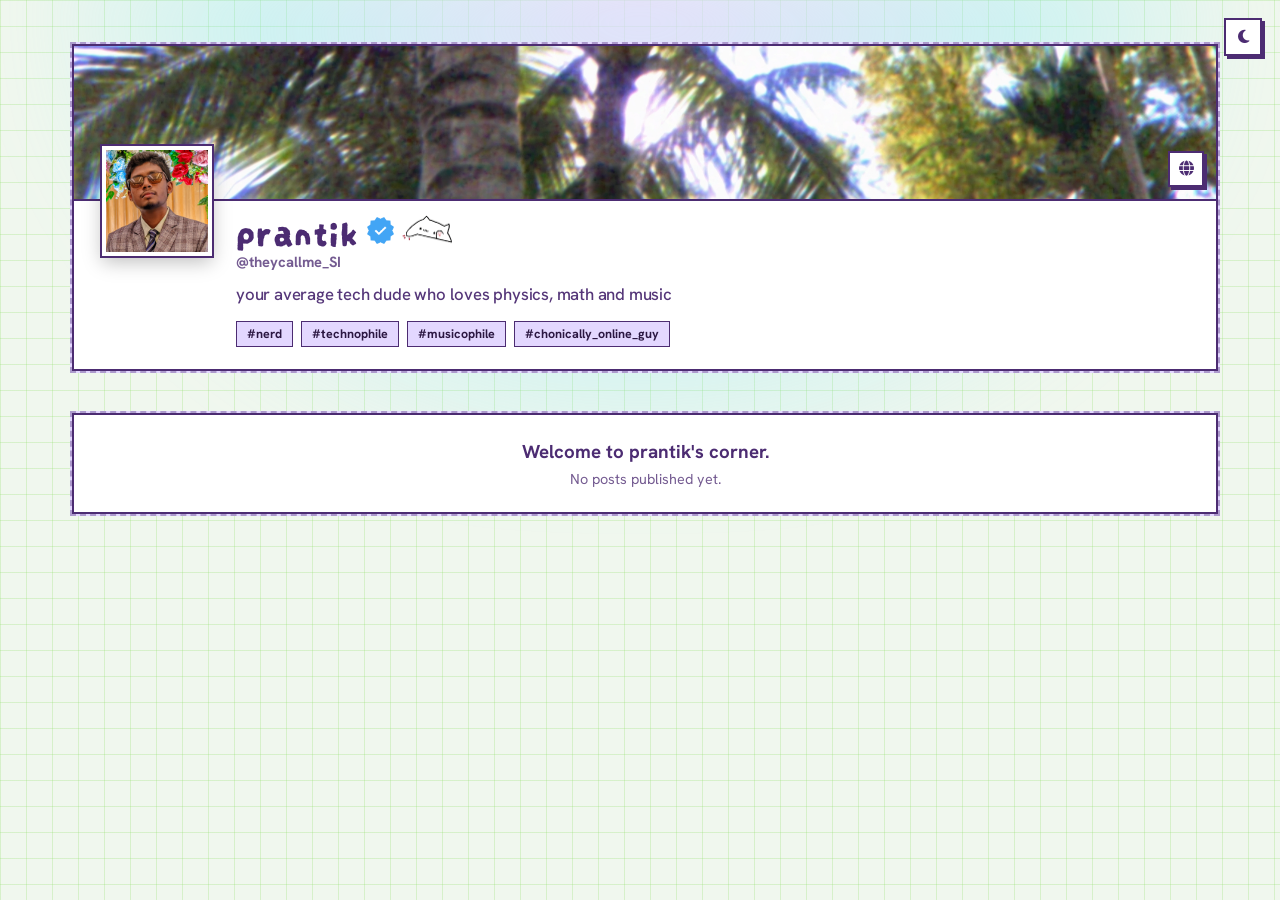
==== index.html @ d3ae4a37 "Change font from Pricedown to Darumadrop One Updated font references and removed Pricedown font usag" ====
<!DOCTYPE html>
<html lang="en">
<head>
  <meta charset="UTF-8" />
  <meta name="viewport" content="width=device-width, initial-scale=1.0" />
  <link rel="icon" type="image/png" href="favicon.png?v=2">
  <title>prantik</title>
  
  <!-- Google Fonts: Darumadrop One & Hanken Grotesk -->
  <link rel="preconnect" href="https://fonts.googleapis.com">
  <link rel="preconnect" href="https://fonts.gstatic.com" crossorigin>
  <link href="https://fonts.googleapis.com/css2?family=Darumadrop+One&family=Hanken+Grotesk:ital,wght@0,300..900;1,300..900&display=swap" rel="stylesheet">
  
  <!-- Font Awesome 6.5.1 -->
  <link rel="stylesheet" href="https://cdnjs.cloudflare.com/ajax/libs/font-awesome/6.5.1/css/all.min.css" />

  <!-- Supabase JS Client v2 -->
  <script src="https://cdn.jsdelivr.net/npm/@supabase/supabase-js@2"></script>

  <!-- Markdown Parser (Marked) & HTML Sanitizer (DOMPurify) -->
  <script src="https://cdn.jsdelivr.net/npm/marked/marked.min.js"></script>
  <script src="https://cdn.jsdelivr.net/npm/dompurify@3/dist/purify.min.js"></script>
  
  <style>
    :root {
      --lavender: #e3d7ff;
      --green: #95e06c;
      --coral: #ff5a5f;
      --deep-purple: #4c2c72;
      --soft-cyan: #7ee8fa;

      /* Light Theme Base */
      --bg-page: #f0f7ee;
      --grid-line-color: rgba(149, 224, 108, 0.28);
      --card-bg: #ffffff;
      --text-main: #4c2c72;
      --text-muted: #745b91;
      --border-crisp: #4c2c72;

      /* Placeholder Behind Pop */
      --placeholder-bg: #e3d7ff;
      --placeholder-border: rgba(76, 44, 114, 0.35);
      --placeholder-stamp: rgba(76, 44, 114, 0.4);

      /* Glow & Ambient */
      --glow-top: rgba(227, 215, 255, 0.8);
      --glow-mid: rgba(126, 232, 250, 0.3);
      --vote-bg: #faf8fd;

      --spring-slide: cubic-bezier(0.2, 0.9, 0.3, 1.25);
    }

    /* Dark Mode Overrides */
    body.dark-mode {
      --bg-page: #0e1410;
      --grid-line-color: rgba(149, 224, 108, 0.14);
      --card-bg: #181124;
      --text-main: #f0eaff;
      --text-muted: #b49fcf;
      --border-crisp: #885bc4;

      --placeholder-bg: #2d1d42;
      --placeholder-border: rgba(227, 215, 255, 0.3);
      --placeholder-stamp: rgba(227, 215, 255, 0.35);

      --glow-top: rgba(136, 91, 196, 0.35);
      --glow-mid: rgba(126, 232, 250, 0.12);
      --vote-bg: #221733;
    }

    *, *::before, *::after {
      box-sizing: border-box;
      margin: 0;
      padding: 0;
      border-radius: 0 !important;
    }

    /* Bubble & Carousel Dot exemptions so they stay rounded */
    .music-bubble,
    .music-bubble-tail,
    .music-bubble-dot,
    .sound-bar,
    .carousel-dot {
      border-radius: 9999px !important;
    }

    body, button, input, textarea, select {
      font-family: 'Hanken Grotesk', sans-serif;
    }

    body {
      background-color: var(--bg-page);
      background-image: 
        linear-gradient(to right, var(--grid-line-color) 1.5px, transparent 1.5px),
        linear-gradient(to bottom, var(--grid-line-color) 1.5px, transparent 1.5px);
      background-size: 26px 26px;
      color: var(--text-main);
      min-height: 100vh;
      display: flex;
      justify-content: center;
      padding: 32px 18px 90px;
      position: relative;
      overflow-x: hidden;
      transition: background-color 0.25s ease, color 0.25s ease;
    }

    body::before {
      content: "";
      position: fixed;
      top: -40px;
      left: 50%;
      transform: translateX(-50%);
      width: 94vw;
      max-width: 1300px;
      height: 520px;
      background: radial-gradient(
        ellipse at top, 
        var(--glow-top) 0%, 
        var(--glow-mid) 45%, 
        transparent 75%
      );
      pointer-events: none;
      z-index: 0;
      filter: blur(32px);
      transition: background 0.3s ease;
    }

    /* Top-Right Theme Toggle Button */
    .theme-toggle-btn {
      position: fixed;
      top: 18px;
      right: 18px;
      width: 38px;
      height: 38px;
      background: var(--card-bg);
      border: 2px solid var(--border-crisp);
      color: var(--text-main);
      display: flex;
      align-items: center;
      justify-content: center;
      font-size: 0.95rem;
      cursor: pointer;
      z-index: 1000;
      box-shadow: 3px 3px 0 var(--border-crisp);
      transition: transform 0.18s var(--spring-slide), background-color 0.2s ease, color 0.2s ease;
    }

    .theme-toggle-btn:hover {
      transform: translate(-2px, -2px);
      background: var(--soft-cyan);
      color: #181124;
    }

    .container {
      width: min(96%, 1160px);
      display: flex;
      flex-direction: column;
      gap: 28px;
      position: relative;
      z-index: 1;
    }

    .pop-shell {
      position: relative;
      background-color: var(--placeholder-bg);
      border: 2px dashed var(--placeholder-border);
      margin-top: 10px;
      margin-left: 10px;
      transition: background-color 0.25s ease;
    }

    .pop-shell::after {
      content: "✦ PLACEHOLDER";
      position: absolute;
      right: 12px;
      bottom: 10px;
      font-size: 0.72rem;
      font-weight: 800;
      letter-spacing: 1px;
      color: var(--placeholder-stamp);
      pointer-events: none;
      z-index: 0;
    }

    .slide-card {
      position: relative;
      background: var(--card-bg);
      border: 2px solid var(--border-crisp);
      width: 100%;
      z-index: 1;
      transition: transform 0.22s var(--spring-slide), box-shadow 0.22s ease, background-color 0.25s ease, border-color 0.25s ease;
      cursor: default;
    }

    .pop-shell:hover .slide-card,
    .pop-shell:active .slide-card,
    .pop-shell:focus-within .slide-card {
      transform: translate(-10px, -10px);
      box-shadow: 4px 4px 20px rgba(0, 0, 0, 0.25);
    }

    /* Cover: cover.png */
    .banner {
      height: 155px;
      width: 100%;
      background: url('cover.png') center center/cover no-repeat, linear-gradient(135deg, var(--lavender) 0%, var(--soft-cyan) 60%, #b8f0f9 100%);
      position: relative;
      border-bottom: 2px solid var(--border-crisp);
    }

    /* Cover Bottom-Right Wiki Globe Button */
    .banner-wiki-btn {
      position: absolute;
      bottom: 12px;
      right: 12px;
      width: 36px;
      height: 36px;
      background: var(--card-bg);
      border: 2px solid var(--border-crisp);
      color: var(--text-main);
      display: flex;
      align-items: center;
      justify-content: center;
      font-size: 0.95rem;
      text-decoration: none;
      cursor: pointer;
      z-index: 5;
      box-shadow: 3px 3px 0 var(--border-crisp);
      transition: transform 0.18s var(--spring-slide), background-color 0.2s ease, color 0.2s ease, box-shadow 0.18s ease;
    }

    .banner-wiki-btn:hover,
    .banner-wiki-btn:focus-visible {
      transform: translate(-2px, -2px);
      background: var(--soft-cyan);
      color: #181124;
      box-shadow: 5px 5px 0 var(--border-crisp);
    }

    .banner-wiki-btn:active {
      transform: translate(1px, 1px);
      box-shadow: 2px 2px 0 var(--border-crisp);
    }

    .profile-details {
      padding: 0 28px 22px;
      display: flex;
      flex-wrap: wrap;
      align-items: flex-start;
      gap: 24px;
      position: relative;
    }

    /* Avatar: profile.png */
    .avatar-wrapper {
      position: relative;
      margin-top: -55px;
      flex-shrink: 0;
    }

    .avatar {
      width: 110px;
      height: 110px;
      border: 4px solid var(--card-bg);
      outline: 2px solid var(--border-crisp);
      background: var(--lavender);
      object-fit: cover;
      display: block;
      box-shadow: 0 6px 18px rgba(0, 0, 0, 0.25);
      transition: transform 0.2s ease, border-color 0.25s ease;
    }

    .avatar:hover {
      transform: scale(1.05);
    }

    /* ================= LIVE LAST.FM STATUS BUBBLE ================= */
    .music-bubble-container {
      position: absolute;
      top: -62px;
      left: -10px;
      z-index: 20;
      display: flex;
      flex-direction: column;
      align-items: flex-start;
      animation: floatBubble 3s ease-in-out infinite alternate;
      pointer-events: auto;
    }

    .music-bubble {
      background: #25143a;
      border: 2px solid var(--border-crisp);
      padding: 7px 16px;
      display: flex;
      align-items: center;
      gap: 9px;
      text-decoration: none;
      box-shadow: 0 8px 22px rgba(0, 0, 0, 0.4);
      max-width: 260px;
      cursor: pointer;
      transition: transform 0.2s var(--spring-slide), background-color 0.2s ease;
    }

    .music-bubble:hover {
      transform: scale(1.05);
      background: #381f57;
    }

    .equalizer-bars {
      display: flex;
      align-items: center;
      gap: 2.5px;
      height: 16px;
      flex-shrink: 0;
    }

    .sound-bar {
      width: 3px;
      background-color: #ffffff;
      animation: bounceBar 1.2s ease-in-out infinite alternate;
    }

    .sound-bar:nth-child(1) { height: 7px; animation-delay: 0.1s; }
    .sound-bar:nth-child(2) { height: 15px; animation-delay: 0.3s; }
    .sound-bar:nth-child(3) { height: 10px; animation-delay: 0.5s; }

    .music-bubble-container.paused .sound-bar {
      animation: none;
      height: 6px;
    }

    @keyframes bounceBar {
      0% { height: 4px; }
      100% { height: 15px; }
    }

    @keyframes floatBubble {
      0% { transform: translateY(0px); }
      100% { transform: translateY(-4px); }
    }

    .music-bubble-info {
      display: flex;
      flex-direction: column;
      line-height: 1.22;
      overflow: hidden;
      white-space: nowrap;
    }

    .music-title {
      font-size: 0.82rem;
      font-weight: 700;
      color: #ffffff;
      overflow: hidden;
      text-overflow: ellipsis;
      max-width: 180px;
    }

    .music-artist {
      font-size: 0.72rem;
      color: #d1b8ff;
      font-weight: 500;
      overflow: hidden;
      text-overflow: ellipsis;
      max-width: 180px;
    }

    .music-bubble-tail {
      width: 10px;
      height: 10px;
      background: #25143a;
      border: 1.5px solid var(--border-crisp);
      margin-left: 22px;
      margin-top: -3px;
    }

    .music-bubble-dot {
      width: 5px;
      height: 5px;
      background: #25143a;
      border: 1px solid var(--border-crisp);
      margin-left: 28px;
      margin-top: 2px;
    }

    /* Mobile Responsive Rule for the Bubble */
    @media (max-width: 600px) {
      .music-bubble-container {
        top: -56px;
        left: -4px;
      }
      .music-bubble {
        max-width: 215px;
        padding: 6px 12px;
        gap: 7px;
      }
      .music-title {
        font-size: 0.76rem;
        max-width: 140px;
      }
      .music-artist {
        font-size: 0.68rem;
        max-width: 140px;
      }
    }

    /* Profile Info & Name Badges */
    .profile-info {
      margin-top: 10px;
      flex: 1;
      min-width: 280px;
    }

    .profile-info h1 {
      font-family: 'Darumadrop One', cursive, sans-serif;
      font-size: 2.3rem;
      font-weight: 400;
      color: var(--text-main);
      letter-spacing: 0.8px;
      line-height: 1.05;
      text-transform: lowercase;
      display: flex;
      align-items: center;
      gap: 6px;
      flex-wrap: wrap;
    }

    /* Badges beside name */
    .name-badge {
      height: 0.85em;
      width: auto;
      object-fit: contain;
      vertical-align: middle;
      display: inline-block;
      flex-shrink: 0;
    }

    .handle {
      font-size: 0.92rem;
      color: var(--text-muted);
      font-weight: 700;
      margin-top: 2px;
    }

    .bio {
      margin-top: 10px;
      font-size: 1.05rem;
      line-height: 1.55;
      color: var(--text-main);
      max-width: 850px;
      opacity: 0.95;
      font-weight: 500;
      letter-spacing: -0.2px;
    }

    .tags {
      display: flex;
      gap: 8px;
      margin-top: 14px;
      flex-wrap: wrap;
    }

    .tag {
      font-size: 0.78rem;
      font-weight: 700;
      padding: 4px 10px;
      background-color: var(--lavender);
      color: #2b1742;
      border: 1px solid var(--border-crisp);
      cursor: pointer;
      box-shadow: 0 0 0 transparent;
      transition: transform 0.2s var(--spring-slide), background-color 0.18s ease, box-shadow 0.2s ease;
    }

    body.dark-mode .tag {
      background-color: #2b1a3f;
      color: var(--lavender);
    }

    .tag:hover,
    .tag:active {
      transform: translate(-3px, -3px);
      background-color: var(--soft-cyan) !important;
      color: #181124 !important;
      box-shadow: 3px 3px 0 var(--border-crisp);
    }

    /* Post Card */
    .post-card-inner {
      padding: 22px 24px;
    }

    .post-header {
      display: flex;
      align-items: center;
      gap: 12px;
      margin-bottom: 14px;
    }

    .post-mini-avatar {
      width: 44px;
      height: 44px;
      object-fit: cover;
      background: var(--lavender);
      border: 2px solid var(--border-crisp);
    }

    .post-author {
      font-size: 0.95rem;
      font-weight: 800;
      color: var(--text-main);
      display: flex;
      align-items: center;
      gap: 5px;
    }

    .post-time {
      font-size: 0.8rem;
      color: var(--text-muted);
      font-weight: 600;
    }

    .post-content {
      font-size: 0.98rem;
      line-height: 1.65;
      color: var(--text-main);
      margin-bottom: 14px;
      white-space: pre-wrap;
      word-break: break-word;
    }

    /* ================= MARKDOWN CONTENT STYLING ================= */
    .post-content.markdown-body {
      white-space: normal;
    }

    .post-content.markdown-body > *:first-child {
      margin-top: 0;
    }

    .post-content.markdown-body > *:last-child {
      margin-bottom: 0;
    }

    .post-content.markdown-body h1,
    .post-content.markdown-body h2,
    .post-content.markdown-body h3,
    .post-content.markdown-body h4,
    .post-content.markdown-body h5,
    .post-content.markdown-body h6 {
      color: var(--text-main);
      font-weight: 800;
      line-height: 1.3;
      margin: 1.05em 0 0.45em;
    }

    .post-content.markdown-body h1 {
      font-size: 1.48rem;
      border-bottom: 2px solid var(--border-crisp);
      padding-bottom: 4px;
    }

    .post-content.markdown-body h2 {
      font-size: 1.25rem;
      border-bottom: 1.5px dashed var(--placeholder-border);
      padding-bottom: 3px;
    }

    .post-content.markdown-body h3 { font-size: 1.1rem; }
    .post-content.markdown-body h4 { font-size: 1rem; }
    .post-content.markdown-body h5,
    .post-content.markdown-body h6 {
      font-size: 0.92rem;
      color: var(--text-muted);
    }

    .post-content.markdown-body p {
      margin-bottom: 0.78em;
    }

    .post-content.markdown-body ul,
    .post-content.markdown-body ol {
      padding-left: 1.55em;
      margin-bottom: 0.8em;
    }

    .post-content.markdown-body li {
      margin-bottom: 0.25em;
    }

    .post-content.markdown-body li > input[type="checkbox"] {
      margin-right: 6px;
      accent-color: var(--green);
      vertical-align: middle;
    }

    .post-content.markdown-body a {
      color: var(--deep-purple);
      font-weight: 700;
      text-decoration: underline;
      text-decoration-thickness: 2px;
      text-underline-offset: 2px;
      background: rgba(126, 232, 250, 0.22);
      padding: 0 2px;
    }

    body.dark-mode .post-content.markdown-body a {
      color: var(--soft-cyan);
      background: rgba(126, 232, 250, 0.1);
    }

    .post-content.markdown-body a:hover {
      background: var(--soft-cyan);
      color: #181124;
    }

    .post-content.markdown-body blockquote {
      border-left: 4px solid var(--border-crisp);
      background: var(--vote-bg);
      padding: 8px 14px;
      margin: 0.85em 0;
      color: var(--text-muted);
      font-style: italic;
    }

    .post-content.markdown-body blockquote > *:last-child {
      margin-bottom: 0;
    }

    .post-content.markdown-body code {
      font-family: ui-monospace, SFMono-Regular, Menlo, Monaco, Consolas, monospace;
      font-size: 0.86em;
      background: var(--vote-bg);
      border: 1px solid var(--placeholder-border);
      padding: 1px 5px;
      color: var(--text-main);
    }

    .post-content.markdown-body pre {
      background: #1b1229;
      color: #f0eaff;
      border: 2px solid var(--border-crisp);
      padding: 12px 14px;
      margin: 0.85em 0;
      overflow-x: auto;
      line-height: 1.5;
      box-shadow: 3px 3px 0 var(--placeholder-bg);
    }

    .post-content.markdown-body pre code {
      background: transparent;
      border: none;
      padding: 0;
      color: inherit;
      font-size: 0.85rem;
    }

    .post-content.markdown-body hr {
      border: none;
      border-top: 2px dashed var(--border-crisp);
      margin: 1.1em 0;
      opacity: 0.7;
    }

    .post-content.markdown-body table {
      width: 100%;
      border-collapse: collapse;
      margin: 0.9em 0;
      font-size: 0.9rem;
      display: block;
      overflow-x: auto;
    }

    .post-content.markdown-body th,
    .post-content.markdown-body td {
      border: 2px solid var(--border-crisp);
      padding: 7px 12px;
      text-align: left;
    }

    .post-content.markdown-body th {
      background: var(--placeholder-bg);
      font-weight: 800;
    }

    .post-content.markdown-body img {
      max-width: 100%;
      max-height: 360px;
      height: auto;
      border: 2px solid var(--border-crisp);
      margin: 6px 0;
      display: block;
      cursor: pointer;
    }

    /* Single Media Frame */
    .post-media-frame {
      display: inline-block;
      position: relative;
      max-width: 330px;
      background: var(--card-bg);
      border: 2px solid var(--border-crisp);
      margin-bottom: 16px;
      padding: 4px;
      box-shadow: 4px 4px 0 var(--placeholder-bg);
    }

    .post-media {
      max-width: 100%;
      max-height: 230px;
      width: auto;
      height: auto;
      object-fit: contain;
      display: block;
      cursor: pointer;
    }

    .btn-fullscreen-trigger {
      position: absolute;
      top: 8px;
      right: 8px;
      background: var(--border-crisp);
      color: var(--card-bg);
      border: 1px solid var(--border-crisp);
      width: 30px;
      height: 30px;
      font-size: 0.85rem;
      cursor: pointer;
      display: flex;
      align-items: center;
      justify-content: center;
      z-index: 4;
      transition: background 0.2s ease, transform 0.2s var(--spring-slide);
    }

    .btn-fullscreen-trigger:hover {
      background: var(--soft-cyan);
      color: #181124;
      transform: translate(-2px, -2px);
    }

    /* ================= INSTAGRAM-LIKE IMAGE CAROUSEL ================= */
    .post-carousel {
      max-width: 440px;
      width: 100%;
      margin-bottom: 16px;
    }

    .carousel-viewport {
      position: relative;
      background: var(--vote-bg);
      border: 2px solid var(--border-crisp);
      box-shadow: 4px 4px 0 var(--placeholder-bg);
      overflow: hidden;
    }

    .carousel-track {
      display: flex;
      overflow-x: auto;
      scroll-snap-type: x mandatory;
      scroll-behavior: smooth;
      scrollbar-width: none;
      -ms-overflow-style: none;
    }

    .carousel-track::-webkit-scrollbar {
      display: none;
    }

    .carousel-slide {
      flex: 0 0 100%;
      width: 100%;
      scroll-snap-align: start;
      scroll-snap-stop: always;
      display: flex;
      align-items: center;
      justify-content: center;
      background: #140d21;
      height: clamp(230px, 52vw, 350px);
    }

    .carousel-slide img {
      width: 100%;
      height: 100%;
      object-fit: contain;
      display: block;
      cursor: pointer;
      user-select: none;
      -webkit-user-drag: none;
    }

    .carousel-counter {
      position: absolute;
      top: 10px;
      left: 10px;
      background: rgba(24, 17, 36, 0.88);
      color: #ffffff;
      border: 1.5px solid var(--lavender);
      padding: 3px 9px;
      font-size: 0.75rem;
      font-weight: 800;
      letter-spacing: 0.5px;
      z-index: 4;
      pointer-events: none;
    }

    .carousel-nav {
      position: absolute;
      top: 50%;
      transform: translateY(-50%);
      width: 34px;
      height: 34px;
      background: rgba(24, 17, 36, 0.85);
      color: #ffffff;
      border: 2px solid var(--lavender);
      display: flex;
      align-items: center;
      justify-content: center;
      font-size: 0.95rem;
      cursor: pointer;
      z-index: 4;
      transition: background 0.15s ease, color 0.15s ease, transform 0.15s ease;
    }

    .carousel-nav:hover {
      background: var(--soft-cyan);
      color: #181124;
      border-color: var(--border-crisp);
    }

    .carousel-nav.prev { left: 8px; }
    .carousel-nav.next { right: 8px; }

    .carousel-dots {
      display: flex;
      align-items: center;
      justify-content: center;
      gap: 6px;
      margin-top: 10px;
    }

    .carousel-dot {
      width: 7px;
      height: 7px;
      background: var(--placeholder-border);
      border: none;
      cursor: pointer;
      padding: 0;
      transition: transform 0.18s ease, background-color 0.18s ease;
    }

    .carousel-dot.active {
      background: var(--text-main);
      transform: scale(1.3);
    }

    /* Video Player */
    .cozy-player-wrapper {
      display: inline-block;
      position: relative;
      max-width: 360px;
      width: 100%;
      border: 2px solid var(--border-crisp);
      background: #000000;
      margin-bottom: 16px;
      box-shadow: 4px 4px 0 var(--placeholder-bg);
      overflow: hidden;
      user-select: none;
    }

    .cozy-player-wrapper:fullscreen,
    .cozy-player-wrapper:-webkit-full-screen {
      width: 100vw !important;
      max-width: 100vw !important;
      height: 100vh !important;
      display: flex;
      flex-direction: column;
      justify-content: center;
      background: #000;
      margin: 0;
      border: none;
      box-shadow: none;
    }

    .cozy-player-wrapper:fullscreen .cozy-video-element,
    .cozy-player-wrapper:-webkit-full-screen .cozy-video-element {
      max-height: calc(100vh - 54px);
      height: 100%;
      width: 100%;
    }

    .cozy-player-wrapper:fullscreen .cozy-controls-bar,
    .cozy-player-wrapper:-webkit-full-screen .cozy-controls-bar {
      position: absolute;
      bottom: 0;
      left: 0;
      right: 0;
      background: rgba(24, 17, 36, 0.96);
    }

    .cozy-video-element {
      width: 100%;
      max-height: 220px;
      display: block;
      object-fit: contain;
      cursor: pointer;
    }

    .player-center-play {
      position: absolute;
      top: calc(50% - 20px);
      left: 50%;
      transform: translate(-50%, -50%);
      width: 48px;
      height: 48px;
      background: rgba(37, 20, 58, 0.9);
      border: 2px solid var(--lavender);
      color: var(--lavender);
      font-size: 1.15rem;
      display: flex;
      align-items: center;
      justify-content: center;
      cursor: pointer;
      z-index: 3;
    }

    .cozy-player-wrapper.playing .player-center-play {
      opacity: 0;
      pointer-events: none;
    }

    .cozy-controls-bar {
      background: #25143a;
      border-top: 2px solid var(--border-crisp);
      padding: 6px 12px;
      display: flex;
      flex-direction: column;
      gap: 6px;
      position: relative;
      z-index: 2;
    }

    .progress-track {
      width: 100%;
      height: 6px;
      background: rgba(227, 215, 255, 0.25);
      position: relative;
      cursor: pointer;
    }

    .progress-fill {
      height: 100%;
      width: 0%;
      background: var(--green);
      pointer-events: none;
    }

    .controls-row {
      display: flex;
      align-items: center;
      justify-content: space-between;
      gap: 8px;
    }

    .controls-left, .controls-right {
      display: flex;
      align-items: center;
      gap: 10px;
    }

    .cozy-ctrl-btn {
      background: transparent;
      border: none;
      color: var(--lavender);
      font-size: 0.92rem;
      cursor: pointer;
      padding: 3px 6px;
      display: flex;
      align-items: center;
      justify-content: center;
    }

    .time-readout {
      font-size: 0.72rem;
      font-weight: 700;
      color: var(--lavender);
      letter-spacing: 0.5px;
    }

    /* Voting pill */
    .post-footer {
      display: flex;
      align-items: center;
      justify-content: space-between;
      border-top: 2px solid var(--border-crisp);
      padding-top: 14px;
    }

    .vote-pill {
      display: inline-flex;
      align-items: center;
      background: var(--vote-bg);
      border: 2px solid var(--border-crisp);
    }

    .vote-btn {
      background: transparent;
      border: none;
      width: 36px;
      height: 34px;
      display: flex;
      align-items: center;
      justify-content: center;
      cursor: pointer;
      color: var(--text-main);
      font-size: 1rem;
      font-weight: 800;
    }

    .vote-count {
      font-size: 0.88rem;
      font-weight: 800;
      min-width: 32px;
      text-align: center;
      color: var(--text-main);
      user-select: none;
    }

    .vote-btn.up.active {
      background-color: var(--green);
      color: #1b380b;
    }

    .vote-btn.down.active {
      background-color: var(--coral);
      color: #ffffff;
    }

    /* Lightbox Modal */
    .lightbox-overlay {
      position: fixed;
      inset: 0;
      background: rgba(14, 20, 16, 0.92);
      backdrop-filter: blur(8px);
      z-index: 99999;
      display: none;
      align-items: center;
      justify-content: center;
      padding: 24px;
    }

    .lightbox-overlay.active {
      display: flex;
    }

    .lightbox-box {
      position: relative;
      background: var(--card-bg);
      border: 4px solid var(--border-crisp);
      outline: 3px solid var(--card-bg);
      max-width: 92vw;
      max-height: 90vh;
      display: flex;
      flex-direction: column;
      align-items: center;
    }

    .lightbox-img {
      max-width: 100%;
      max-height: 82vh;
      object-fit: contain;
      display: block;
    }

    .lightbox-close-btn {
      position: absolute;
      top: -18px;
      right: -18px;
      background: var(--coral);
      color: #ffffff;
      border: 2px solid var(--border-crisp);
      width: 36px;
      height: 36px;
      display: flex;
      align-items: center;
      justify-content: center;
      font-size: 1rem;
      cursor: pointer;
      z-index: 5;
    }

    .lightbox-nav-btn {
      position: absolute;
      top: 50%;
      transform: translateY(-50%);
      width: 40px;
      height: 40px;
      background: rgba(24, 17, 36, 0.88);
      color: #ffffff;
      border: 2px solid var(--lavender);
      display: none;
      align-items: center;
      justify-content: center;
      font-size: 1.05rem;
      cursor: pointer;
      z-index: 5;
    }

    .lightbox-nav-btn:hover {
      background: var(--soft-cyan);
      color: #181124;
    }

    .lightbox-nav-btn.prev { left: 12px; }
    .lightbox-nav-btn.next { right: 12px; }

    .lightbox-counter {
      position: absolute;
      bottom: 12px;
      left: 50%;
      transform: translateX(-50%);
      background: rgba(24, 17, 36, 0.88);
      color: #ffffff;
      border: 1.5px solid var(--lavender);
      padding: 3px 12px;
      font-size: 0.78rem;
      font-weight: 800;
      display: none;
      z-index: 5;
    }
  </style>
</head>
<body>

  <!-- Top-Right Dark Mode Toggle -->
  <button id="themeToggleBtn" class="theme-toggle-btn" aria-label="Toggle Theme" onclick="toggleTheme()">
    <i class="fa-solid fa-moon"></i>
  </button>

  <div class="container">
    
    <!-- Profile Card (Cover: cover.png, Profile: profile.png) -->
    <div class="pop-shell">
      <section class="slide-card">
        <div class="banner">
          <a href="http://wiki.prantik.qd.je" class="banner-wiki-btn" aria-label="Visit Wiki" title="Visit Wiki">
            <i class="fa-solid fa-globe"></i>
          </a>
        </div>
        
        <div class="profile-details">
          <div class="avatar-wrapper">
            
            <!-- Live Last.fm Music Bubble -->
            <div class="music-bubble-container" id="musicBubbleContainer" style="display: none;">
              <a href="#" target="_blank" id="musicBubbleLink" class="music-bubble">
                <div class="equalizer-bars">
                  <span class="sound-bar"></span>
                  <span class="sound-bar"></span>
                  <span class="sound-bar"></span>
                </div>
                <div class="music-bubble-info">
                  <span class="music-title" id="musicTitle">Song Title</span>
                  <span class="music-artist" id="musicArtist">Artist Name</span>
                </div>
              </a>
              <div class="music-bubble-tail"></div>
              <div class="music-bubble-dot"></div>
            </div>

            <img class="avatar" src="profile.png" alt="prantik" onerror="this.src='https://images.unsplash.com/photo-1535713875002-d1d0cf377fde?auto=format&fit=crop&w=300&q=80'" />
          </div>

          <div class="profile-info">
            <h1>
              prantik
              <img class="name-badge" src="tick.png" alt="verified" />
              <img class="name-badge" src="e.gif" alt="badge" />
            </h1>
            <div class="handle">@theycallme_SI</div>
            <p class="bio">
              your average tech dude who loves physics, math and music
            </p>

            <div class="tags">
              <span class="tag">#nerd</span>
              <span class="tag">#technophile</span>
              <span class="tag">#musicophile</span>
              <span class="tag">#chonically_online_guy</span>
            </div>
          </div>
        </div>
      </section>
    </div>

    <!-- Feed Container -->
    <main id="feedList" style="display: flex; flex-direction: column; gap: 28px;">
      <div style="padding: 24px; font-weight: 700; color: var(--text-muted); text-align: center;">
        Loading feed...
      </div>
    </main>

  </div>

  <!-- Lightbox Modal -->
  <div class="lightbox-overlay" id="lightboxModal" onclick="closeLightbox(event)">
    <div class="lightbox-box" onclick="event.stopPropagation()">
      <button class="lightbox-close-btn" onclick="closeLightbox(null)">
        <i class="fa-solid fa-xmark"></i>
      </button>
      <button class="lightbox-nav-btn prev" id="lightboxPrev" onclick="stepLightbox(-1)">
        <i class="fa-solid fa-chevron-left"></i>
      </button>
      <button class="lightbox-nav-btn next" id="lightboxNext" onclick="stepLightbox(1)">
        <i class="fa-solid fa-chevron-right"></i>
      </button>
      <img class="lightbox-img" id="lightboxTargetImg" src="" alt="Full view" />
      <div class="lightbox-counter" id="lightboxCounter"></div>
    </div>
  </div>

  <script>
    /* ===================================================
       CREDENTIAL CONFIGURATION
       - Automatically receives values if GitHub Actions injects
         __SUPABASE_URL__ and __SUPABASE_KEY__ into index.html.
       - Or replace "__SUPABASE_URL__" / "__SUPABASE_KEY__" below
         directly with your Supabase Project URL & Anon Key.
    =================================================== */
    const RAW_SUPABASE_URL = "__SUPABASE_URL__";
    const RAW_SUPABASE_KEY = "__SUPABASE_KEY__";
    const RAW_LASTFM_USER  = "__LASTFM_USER__";
    const RAW_LASTFM_KEY   = "__LASTFM_KEY__";

    const CONFIG_SUPABASE_URL = RAW_SUPABASE_URL.startsWith('__') ? "" : RAW_SUPABASE_URL;
    const CONFIG_SUPABASE_KEY = RAW_SUPABASE_KEY.startsWith('__') ? "" : RAW_SUPABASE_KEY;
    const CONFIG_LASTFM_USER  = RAW_LASTFM_USER.startsWith('__')  ? "" : RAW_LASTFM_USER;
    const CONFIG_LASTFM_KEY   = RAW_LASTFM_KEY.startsWith('__')   ? "" : RAW_LASTFM_KEY;

    // Reads from CONFIG first, then falls back to localStorage
    const SUPABASE_URL = CONFIG_SUPABASE_URL || localStorage.getItem('SP_URL') || '';
    const SUPABASE_KEY = CONFIG_SUPABASE_KEY || localStorage.getItem('SP_KEY') || '';
    let supabaseClient = null;
    const postImagesMap = {};

    if (SUPABASE_URL && SUPABASE_KEY && window.supabase) {
      supabaseClient = window.supabase.createClient(SUPABASE_URL, SUPABASE_KEY);
    }

    /* ================= THEME TOGGLE ================= */
    function toggleTheme() {
      const isDark = document.body.classList.toggle('dark-mode');
      localStorage.setItem('theme', isDark ? 'dark' : 'light');
      updateThemeIcon(isDark);
    }

    function updateThemeIcon(isDark) {
      const btn = document.getElementById('themeToggleBtn');
      btn.innerHTML = isDark ? '<i class="fa-solid fa-sun"></i>' : '<i class="fa-solid fa-moon"></i>';
    }

    (function initTheme() {
      const saved = localStorage.getItem('theme');
      const prefersDark = window.matchMedia && window.matchMedia('(prefers-color-scheme: dark)').matches;
      if (saved === 'dark' || (!saved && prefersDark)) {
        document.body.classList.add('dark-mode');
        updateThemeIcon(true);
      } else {
        updateThemeIcon(false);
      }
    })();

    /* ================= LAST.FM STATUS ================= */
    async function initLastFm() {
      let username = CONFIG_LASTFM_USER || localStorage.getItem('LASTFM_USER') || '';
      let apiKey   = CONFIG_LASTFM_KEY  || localStorage.getItem('LASTFM_KEY')  || '';

      // If not filled in code, pull from Supabase site_settings table
      if ((!username || !apiKey) && supabaseClient) {
        try {
          const { data } = await supabaseClient.from('site_settings').select('*');
          if (data) {
            data.forEach(row => {
              if (row.key === 'lastfm_user') username = row.value;
              if (row.key === 'lastfm_key') apiKey = row.value;
            });
          }
        } catch (e) {}
      }

      if (!username || !apiKey) return;

      async function fetchNowPlaying() {
        try {
          const endpoint = `https://ws.audioscrobbler.com/2.0/?method=user.getrecenttracks&user=${encodeURIComponent(username)}&api_key=${encodeURIComponent(apiKey)}&format=json&limit=1`;
          const res = await fetch(endpoint);
          const data = await res.json();

          if (!data || !data.recenttracks || !data.recenttracks.track || data.recenttracks.track.length === 0) {
            return;
          }

          const track = data.recenttracks.track[0];
          const isPlaying = track['@attr'] && track['@attr'].nowplaying === 'true';

          const bubbleContainer = document.getElementById('musicBubbleContainer');
          const titleEl = document.getElementById('musicTitle');
          const artistEl = document.getElementById('musicArtist');
          const linkEl = document.getElementById('musicBubbleLink');

          titleEl.textContent = track.name;
          artistEl.textContent = typeof track.artist === 'object' ? track.artist['#text'] : track.artist;
          linkEl.href = track.url || 'https://www.last.fm';

          if (isPlaying) {
            bubbleContainer.classList.remove('paused');
          } else {
            bubbleContainer.classList.add('paused');
          }

          bubbleContainer.style.display = 'flex';
        } catch (err) {
          console.warn('Last.fm fetch error:', err);
        }
      }

      fetchNowPlaying();
      setInterval(fetchNowPlaying, 20000);
    }

    /* ================= CONTENT & IMAGE PARSING ================= */
    function parsePostContent(post) {
      const raw = post.content || '';
      const hasMdPrefix = raw.startsWith('<!--md-->');
      const isMarkdown = Boolean(post.is_markdown) || hasMdPrefix;
      const cleanText = hasMdPrefix ? raw.replace(/^<!--md-->\r?\n?/, '') : raw;
      return { isMarkdown, cleanText };
    }

    function parseImageUrls(imageField) {
      if (!imageField) return [];
      if (Array.isArray(imageField)) {
        return imageField.map(u => String(u).trim()).filter(Boolean);
      }
      if (typeof imageField === 'string') {
        const trimmed = imageField.trim();
        if (!trimmed) return [];
        if (trimmed.startsWith('[')) {
          try {
            const parsed = JSON.parse(trimmed);
            if (Array.isArray(parsed)) {
              return parsed.map(u => String(u).trim()).filter(Boolean);
            }
          } catch (e) {}
        }
        return [trimmed];
      }
      return [];
    }

    function renderMarkdown(mdText) {
      if (window.marked && window.DOMPurify) {
        marked.setOptions({
          gfm: true,
          breaks: true
        });
        const rawHtml = marked.parse(mdText || '');
        return DOMPurify.sanitize(rawHtml);
      }
      return escapeHTML(mdText || '');
    }

    /* ================= FEED LOADER ================= */
    async function loadPosts() {
      const feedList = document.getElementById('feedList');
      if (!supabaseClient) {
        feedList.innerHTML = `
          <div class="pop-shell">
            <div class="slide-card" style="padding: 24px; text-align: center;">
              <h3>Welcome to prantik's corner.</h3>
              <p style="margin-top: 6px; color: var(--text-muted); font-size: 0.9rem;">
                No posts published yet.
              </p>
            </div>
          </div>
        `;
        return;
      }

      const { data, error } = await supabaseClient
        .from('posts')
        .select('*')
        .order('created_at', { ascending: false });

      if (error) {
        console.error('Supabase posts load error:', error);
      }

      if (error || !data || data.length === 0) {
        feedList.innerHTML = `
          <div class="pop-shell">
            <div class="slide-card" style="padding: 24px; text-align: center;">
              <h3>Quiet for now.</h3>
              <p style="margin-top: 6px; color: var(--text-muted); font-size: 0.9rem;">
                Check back soon for fresh thoughts.
              </p>
            </div>
          </div>
        `;
        return;
      }

      feedList.innerHTML = '';
      data.forEach(post => {
        const shell = document.createElement('div');
        shell.className = 'pop-shell';

        const { isMarkdown, cleanText } = parsePostContent(post);
        const contentHtml = isMarkdown ? renderMarkdown(cleanText) : escapeHTML(cleanText);
        const contentClass = isMarkdown ? 'post-content markdown-body' : 'post-content';
        const images = parseImageUrls(post.image_url);
        postImagesMap[post.id] = images;

        let mediaHtml = '';
        if (images.length === 1) {
          mediaHtml += `
            <div>
              <div class="post-media-frame">
                <button class="btn-fullscreen-trigger" title="Fullscreen" data-post-id="${post.id}" data-slide-index="0">
                  <i class="fa-solid fa-expand"></i>
                </button>
                <img class="post-media" src="${escapeHTML(images[0])}" alt="Post image" data-post-id="${post.id}" data-slide-index="0" />
              </div>
            </div>
          `;
        } else if (images.length > 1) {
          const slidesHtml = images.map((url, idx) => `
            <div class="carousel-slide">
              <img src="${escapeHTML(url)}" alt="Slide ${idx + 1}" loading="lazy" data-post-id="${post.id}" data-slide-index="${idx}" />
            </div>
          `).join('');

          const dotsHtml = images.map((_, idx) => `
            <button type="button" class="carousel-dot ${idx === 0 ? 'active' : ''}" aria-label="Go to slide ${idx + 1}" data-dot-index="${idx}"></button>
          `).join('');

          mediaHtml += `
            <div class="post-carousel" data-post-id="${post.id}">
              <div class="carousel-viewport">
                <span class="carousel-counter">1 / ${images.length}</span>
                <button type="button" class="btn-fullscreen-trigger carousel-expand-btn" title="Fullscreen">
                  <i class="fa-solid fa-expand"></i>
                </button>
                <button type="button" class="carousel-nav prev" aria-label="Previous slide" style="display: none;">
                  <i class="fa-solid fa-chevron-left"></i>
                </button>
                <button type="button" class="carousel-nav next" aria-label="Next slide">
                  <i class="fa-solid fa-chevron-right"></i>
                </button>
                <div class="carousel-track">
                  ${slidesHtml}
                </div>
              </div>
              <div class="carousel-dots">
                ${dotsHtml}
              </div>
            </div>
          `;
        }

        if (post.video_url) {
          const playerId = `player-${post.id}`;
          mediaHtml += `
            <div>
              <div class="cozy-player-wrapper" id="${playerId}">
                <div class="player-center-play"><i class="fa-solid fa-play"></i></div>
                <video class="cozy-video-element" src="${escapeHTML(post.video_url)}" playsinline preload="metadata"></video>
                <div class="cozy-controls-bar">
                  <div class="progress-track"><div class="progress-fill"></div></div>
                  <div class="controls-row">
                    <div class="controls-left">
                      <button class="cozy-ctrl-btn btn-play-toggle"><i class="fa-solid fa-play"></i></button>
                      <button class="cozy-ctrl-btn btn-mute-toggle"><i class="fa-solid fa-volume-high"></i></button>
                      <span class="time-readout">0:00 / 0:00</span>
                    </div>
                    <div class="controls-right">
                      <button class="cozy-ctrl-btn btn-fs-toggle"><i class="fa-solid fa-expand"></i></button>
                    </div>
                  </div>
                </div>
              </div>
            </div>
          `;
        }

        shell.innerHTML = `
          <article class="slide-card post-card-inner" data-id="${post.id}" data-votes="${post.votes}">
            <div class="post-header">
              <img class="post-mini-avatar" src="profile.png" alt="prantik" onerror="this.src='https://images.unsplash.com/photo-1535713875002-d1d0cf377fde?auto=format&fit=crop&w=300&q=80'" />
              <div>
                <div class="post-author">
                  prantik
                  <img class="name-badge" src="tick.png" alt="verified" />
                  <img class="name-badge" src="e.gif" alt="badge" />
                </div>
                <div class="post-time">${new Date(post.created_at).toLocaleDateString()}</div>
              </div>
            </div>
            <div class="${contentClass}">${contentHtml}</div>
            ${mediaHtml}
            <div class="post-footer">
              <div class="vote-pill">
                <button class="vote-btn up" onclick="handleDbVote('${post.id}', 1, this)">▲</button>
                <span class="vote-count">${post.votes}</span>
                <button class="vote-btn down" onclick="handleDbVote('${post.id}', -1, this)">▼</button>
              </div>
              <div style="font-size: 0.85rem; font-weight: 700; color: var(--text-muted);">
                ✦ verified post
              </div>
            </div>
          </article>
        `;

        // Single image click & expand handlers
        shell.querySelectorAll('.post-media, .post-media-frame .btn-fullscreen-trigger').forEach(el => {
          el.addEventListener('click', () => {
            const pId = el.getAttribute('data-post-id');
            openLightbox(postImagesMap[pId], 0);
          });
        });

        // Markdown links & inline images
        if (isMarkdown) {
          shell.querySelectorAll('.markdown-body a').forEach(a => {
            a.setAttribute('target', '_blank');
            a.setAttribute('rel', 'noopener noreferrer');
          });
          shell.querySelectorAll('.markdown-body img').forEach(img => {
            img.addEventListener('click', () => openLightbox([img.src], 0));
          });
        }

        feedList.appendChild(shell);
      });

      document.querySelectorAll('.post-carousel').forEach(setupCarousel);
      document.querySelectorAll('.cozy-player-wrapper').forEach(setupVideoPlayer);
    }

    /* ================= INSTAGRAM CAROUSEL CONTROLLER ================= */
    function setupCarousel(carousel) {
      const track = carousel.querySelector('.carousel-track');
      const slides = carousel.querySelectorAll('.carousel-slide');
      const prevBtn = carousel.querySelector('.carousel-nav.prev');
      const nextBtn = carousel.querySelector('.carousel-nav.next');
      const counter = carousel.querySelector('.carousel-counter');
      const dots = carousel.querySelectorAll('.carousel-dot');
      const expandBtn = carousel.querySelector('.carousel-expand-btn');
      const postId = carousel.getAttribute('data-post-id');
      const total = slides.length;
      let currentIdx = 0;
      let scrollRaf = null;

      function updateUI(idx) {
        currentIdx = Math.max(0, Math.min(total - 1, idx));
        counter.textContent = `${currentIdx + 1} / ${total}`;
        prevBtn.style.display = currentIdx === 0 ? 'none' : 'flex';
        nextBtn.style.display = currentIdx === total - 1 ? 'none' : 'flex';
        dots.forEach((dot, i) => dot.classList.toggle('active', i === currentIdx));
      }

      function goToSlide(idx) {
        const target = Math.max(0, Math.min(total - 1, idx));
        track.scrollTo({
          left: target * track.clientWidth,
          behavior: 'smooth'
        });
        updateUI(target);
      }

      prevBtn.addEventListener('click', (e) => {
        e.stopPropagation();
        goToSlide(currentIdx - 1);
      });

      nextBtn.addEventListener('click', (e) => {
        e.stopPropagation();
        goToSlide(currentIdx + 1);
      });

      dots.forEach(dot => {
        dot.addEventListener('click', (e) => {
          e.stopPropagation();
          const idx = parseInt(dot.getAttribute('data-dot-index'), 10);
          goToSlide(idx);
        });
      });

      track.addEventListener('scroll', () => {
        if (scrollRaf) return;
        scrollRaf = requestAnimationFrame(() => {
          scrollRaf = null;
          if (track.clientWidth > 0) {
            const idx = Math.round(track.scrollLeft / track.clientWidth);
            if (idx !== currentIdx) updateUI(idx);
          }
        });
      }, { passive: true });

      slides.forEach((slide, idx) => {
        const img = slide.querySelector('img');
        if (img) {
          img.addEventListener('click', () => {
            openLightbox(postImagesMap[postId] || [img.src], idx);
          });
        }
      });

      if (expandBtn) {
        expandBtn.addEventListener('click', (e) => {
          e.stopPropagation();
          openLightbox(postImagesMap[postId] || [], currentIdx);
        });
      }
    }

    /* ================= VOTING ================= */
    async function handleDbVote(postId, direction, btn) {
      if (!supabaseClient) return;
      const card = btn.closest('article');
      const countEl = card.querySelector('.vote-count');
      const upBtn = card.querySelector('.vote-btn.up');
      const downBtn = card.querySelector('.vote-btn.down');

      let currentVoted = card.getAttribute('data-voted') || 'none';
      let currentVotes = parseInt(card.getAttribute('data-votes'), 10);
      let diff = 0;

      if (direction === 1) {
        if (currentVoted === 'up') {
          currentVoted = 'none';
          diff = -1;
          upBtn.classList.remove('active');
        } else {
          diff = currentVoted === 'down' ? 2 : 1;
          currentVoted = 'up';
          upBtn.classList.add('active');
          downBtn.classList.remove('active');
        }
      } else {
        if (currentVoted === 'down') {
          currentVoted = 'none';
          diff = 1;
          downBtn.classList.remove('active');
        } else {
          diff = currentVoted === 'up' ? -2 : -1;
          currentVoted = 'down';
          downBtn.classList.add('active');
          upBtn.classList.remove('active');
        }
      }

      card.setAttribute('data-voted', currentVoted);
      const newTotal = currentVotes + diff;
      card.setAttribute('data-votes', newTotal);
      countEl.textContent = newTotal;

      await supabaseClient.from('posts').update({ votes: newTotal }).eq('id', postId);
    }

    /* ================= CUSTOM VIDEO PLAYER ================= */
    function setupVideoPlayer(wrapper) {
      const video = wrapper.querySelector('video');
      const playBtn = wrapper.querySelector('.btn-play-toggle');
      const centerPlay = wrapper.querySelector('.player-center-play');
      const muteBtn = wrapper.querySelector('.btn-mute-toggle');
      const fsBtn = wrapper.querySelector('.btn-fs-toggle');
      const track = wrapper.querySelector('.progress-track');
      const fill = wrapper.querySelector('.progress-fill');
      const timeText = wrapper.querySelector('.time-readout');
      const controlsBar = wrapper.querySelector('.cozy-controls-bar');

      controlsBar.addEventListener('click', (e) => e.stopPropagation());

      function formatTime(seconds) {
        if (isNaN(seconds) || !isFinite(seconds)) return "0:00";
        const m = Math.floor(seconds / 60);
        const s = Math.floor(seconds % 60);
        return `${m}:${s < 10 ? '0' : ''}${s}`;
      }

      function updatePlayState(isPlaying) {
        if (isPlaying) {
          wrapper.classList.add('playing');
          playBtn.innerHTML = '<i class="fa-solid fa-pause"></i>';
        } else {
          wrapper.classList.remove('playing');
          playBtn.innerHTML = '<i class="fa-solid fa-play"></i>';
        }
      }

      function togglePlay() {
        if (video.paused || video.ended) {
          video.play().catch(() => {});
        } else {
          video.pause();
        }
      }

      playBtn.addEventListener('click', togglePlay);
      centerPlay.addEventListener('click', togglePlay);
      video.addEventListener('click', togglePlay);

      video.addEventListener('play', () => updatePlayState(true));
      video.addEventListener('pause', () => updatePlayState(false));
      video.addEventListener('ended', () => {
        updatePlayState(false);
        fill.style.width = '0%';
      });

      muteBtn.addEventListener('click', () => {
        video.muted = !video.muted;
        muteBtn.innerHTML = video.muted ? '<i class="fa-solid fa-volume-xmark"></i>' : '<i class="fa-solid fa-volume-high"></i>';
      });

      video.addEventListener('timeupdate', () => {
        if (video.duration) {
          const pct = (video.currentTime / video.duration) * 100;
          fill.style.width = `${pct}%`;
          timeText.textContent = `${formatTime(video.currentTime)} / ${formatTime(video.duration)}`;
        }
      });

      video.addEventListener('loadedmetadata', () => {
        timeText.textContent = `0:00 / ${formatTime(video.duration)}`;
      });

      function handleSeek(e) {
        if (!video.duration) return;
        const rect = track.getBoundingClientRect();
        const clientX = e.clientX || (e.touches && e.touches[0].clientX);
        const pos = Math.max(0, Math.min(1, (clientX - rect.left) / rect.width));
        video.currentTime = pos * video.duration;
        fill.style.width = `${pos * 100}%`;
      }

      let isScrubbing = false;
      track.addEventListener('mousedown', (e) => {
        isScrubbing = true;
        handleSeek(e);
      });
      window.addEventListener('mousemove', (e) => {
        if (isScrubbing) handleSeek(e);
      });
      window.addEventListener('mouseup', () => {
        isScrubbing = false;
      });

      fsBtn.addEventListener('click', () => {
        if (!document.fullscreenElement) {
          if (wrapper.requestFullscreen) {
            wrapper.requestFullscreen();
          } else if (video.webkitEnterFullscreen) {
            video.webkitEnterFullscreen();
          }
        } else {
          if (document.exitFullscreen) document.exitFullscreen();
        }
      });

      document.addEventListener('fullscreenchange', () => {
        if (document.fullscreenElement === wrapper) {
          fsBtn.innerHTML = '<i class="fa-solid fa-compress"></i>';
        } else {
          fsBtn.innerHTML = '<i class="fa-solid fa-expand"></i>';
        }
      });
    }

    /* ================= LIGHTBOX (SINGLE & SLIDE) ================= */
    let lightboxImages = [];
    let lightboxIndex = 0;

    function openLightbox(srcOrList, startIndex = 0) {
      lightboxImages = Array.isArray(srcOrList) ? srcOrList : [srcOrList];
      if (!lightboxImages.length) return;
      lightboxIndex = Math.max(0, Math.min(lightboxImages.length - 1, startIndex));
      renderLightboxSlide();
      document.getElementById('lightboxModal').classList.add('active');
      document.body.style.overflow = 'hidden';
    }

    function renderLightboxSlide() {
      const img = document.getElementById('lightboxTargetImg');
      const prevBtn = document.getElementById('lightboxPrev');
      const nextBtn = document.getElementById('lightboxNext');
      const counter = document.getElementById('lightboxCounter');

      img.src = lightboxImages[lightboxIndex];

      if (lightboxImages.length > 1) {
        counter.textContent = `${lightboxIndex + 1} / ${lightboxImages.length}`;
        counter.style.display = 'block';
        prevBtn.style.display = lightboxIndex > 0 ? 'flex' : 'none';
        nextBtn.style.display = lightboxIndex < lightboxImages.length - 1 ? 'flex' : 'none';
      } else {
        counter.style.display = 'none';
        prevBtn.style.display = 'none';
        nextBtn.style.display = 'none';
      }
    }

    function stepLightbox(delta) {
      const next = lightboxIndex + delta;
      if (next >= 0 && next < lightboxImages.length) {
        lightboxIndex = next;
        renderLightboxSlide();
      }
    }

    function closeLightbox(event) {
      if (!event || event.target.id === 'lightboxModal') {
        document.getElementById('lightboxModal').classList.remove('active');
        document.body.style.overflow = '';
      }
    }

    document.addEventListener('keydown', (e) => {
      const modal = document.getElementById('lightboxModal');
      if (!modal.classList.contains('active')) return;
      if (e.key === 'Escape') closeLightbox(null);
      if (e.key === 'ArrowLeft') stepLightbox(-1);
      if (e.key === 'ArrowRight') stepLightbox(1);
    });

    function escapeHTML(str) {
      return (str || '').replace(/[&<>'"]/g, 
        tag => ({ '&': '&amp;', '<': '&lt;', '>': '&gt;', "'": '&#39;', '"': '&quot;' }[tag] || tag)
      );
    }

    loadPosts();
    initLastFm();
  </script>
</body>
</html>
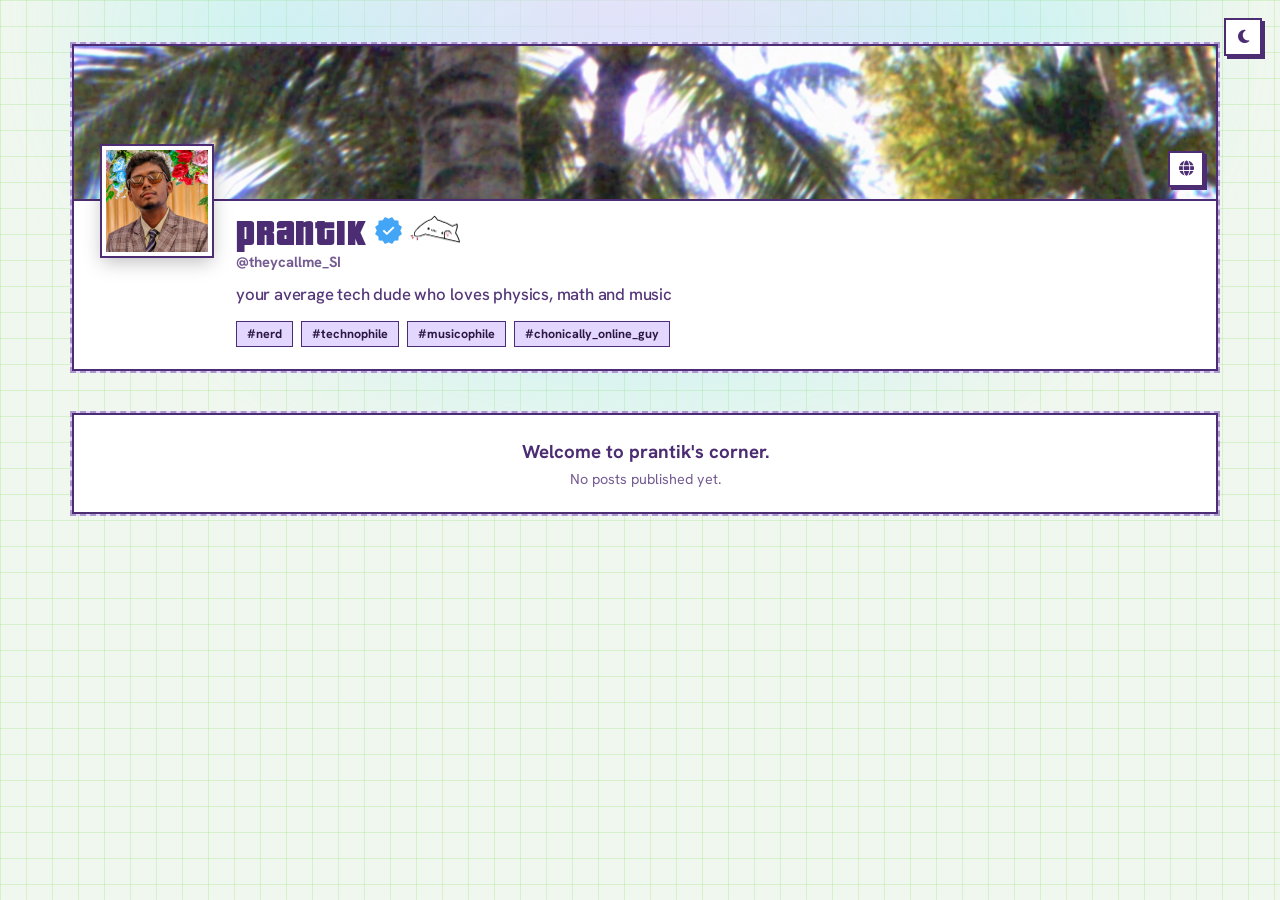
==== commit b57da336: "Update fonts in index.html Replaced 'Darumadrop One' font with 'Pricedown' in styles and updated Goo" ====
--- a/index.html
+++ b/index.html
@@ -6,10 +6,10 @@
   <link rel="icon" type="image/png" href="favicon.png?v=2">
   <title>prantik</title>
   
-  <!-- Google Fonts: Darumadrop One & Hanken Grotesk -->
+  <!-- Google Fonts: Hanken Grotesk -->
   <link rel="preconnect" href="https://fonts.googleapis.com">
   <link rel="preconnect" href="https://fonts.gstatic.com" crossorigin>
-  <link href="https://fonts.googleapis.com/css2?family=Darumadrop+One&family=Hanken+Grotesk:ital,wght@0,300..900;1,300..900&display=swap" rel="stylesheet">
+  <link href="https://fonts.googleapis.com/css2?family=Hanken+Grotesk:ital,wght@0,300..900;1,300..900&display=swap" rel="stylesheet">
   
   <!-- Font Awesome 6.5.1 -->
   <link rel="stylesheet" href="https://cdnjs.cloudflare.com/ajax/libs/font-awesome/6.5.1/css/all.min.css" />
@@ -22,6 +22,14 @@
   <script src="https://cdn.jsdelivr.net/npm/dompurify@3/dist/purify.min.js"></script>
   
   <style>
+    /* Local font replacing Darumadrop One */
+    @font-face {
+      font-family: 'Pricedown';
+      src: url('Pricedown Bl.otf') format('opentype');
+      font-weight: normal;
+      font-style: normal;
+    }
+
     :root {
       --lavender: #e3d7ff;
       --green: #95e06c;
@@ -84,6 +92,7 @@
       border-radius: 9999px !important;
     }
 
+    /* Primary font for body & UI remains Hanken Grotesk */
     body, button, input, textarea, select {
       font-family: 'Hanken Grotesk', sans-serif;
     }
@@ -411,8 +420,9 @@
       min-width: 280px;
     }
 
+    /* Heading: Using Pricedown instead of Darumadrop One */
     .profile-info h1 {
-      font-family: 'Darumadrop One', cursive, sans-serif;
+      font-family: 'Pricedown', sans-serif;
       font-size: 2.3rem;
       font-weight: 400;
       color: var(--text-main);
